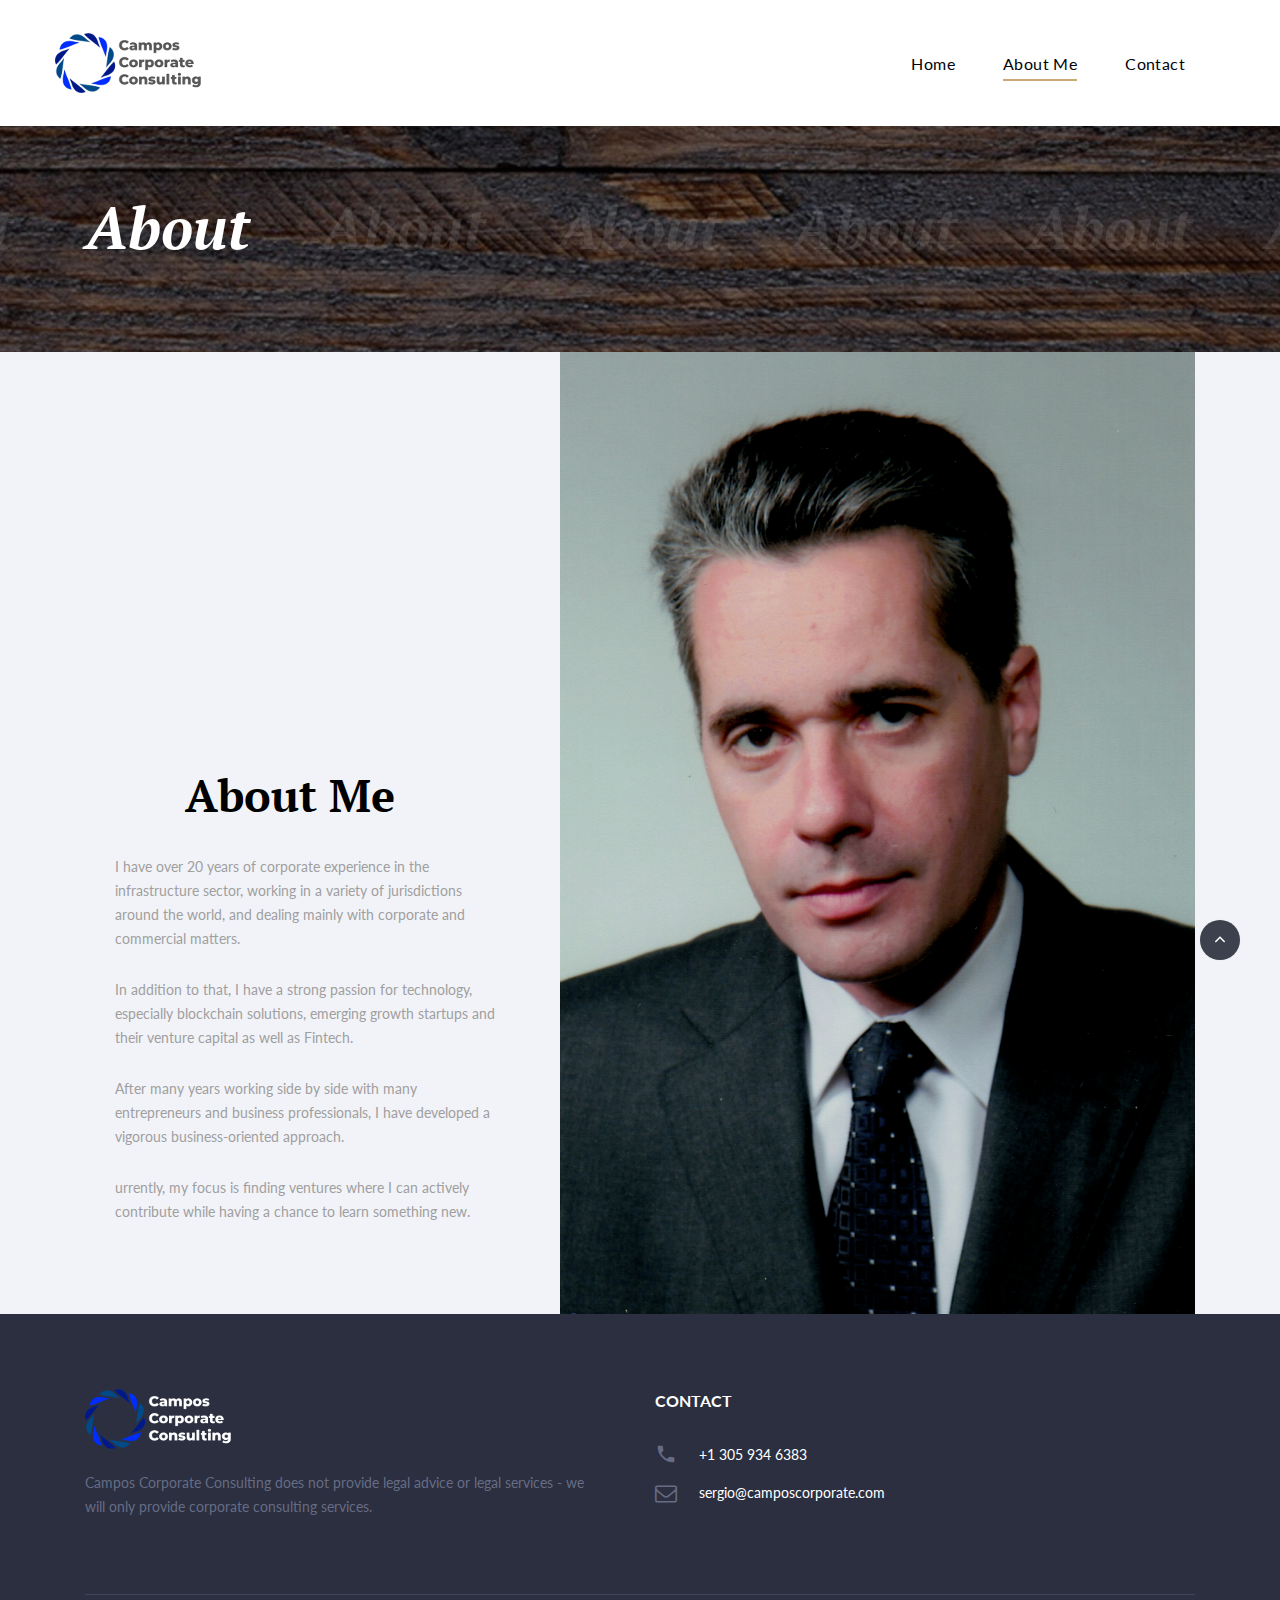
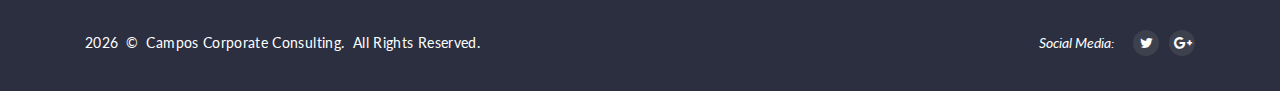
==== about-me.html @ 690ea22f "Add files via upload" ====
<!DOCTYPE html>
<html class="wide wow-animation" lang="en">
  <head>
    <title>About</title>
    <meta name="format-detection" content="telephone=no">
    <meta name="viewport" content="width=device-width, height=device-height, initial-scale=1.0, maximum-scale=1.0, user-scalable=0">
    <meta http-equiv="X-UA-Compatible" content="IE=edge">
    <meta charset="utf-8">
    <link rel="icon" href="images/favicon.ico" type="image/x-icon">
    <!-- Fonts -->
    <link rel="stylesheet" href="https://fonts.googleapis.com/css?family=PT+Serif:400,700,400italic,700italic">
    <link rel="stylesheet" href="https://fonts.googleapis.com/css?family=Lato:300,300italic,400,400italic,700,900">
    <link rel="stylesheet" href="https://fonts.googleapis.com/css?family=Merriweather:700italic">
    <!-- Bootstrap -->
    <link rel="stylesheet" href="css/bootstrap.min.css">
    <!-- Animate.css -->
    <link rel="stylesheet" href="css/animate.css">
    <!-- Font Awesome -->
    <link rel="stylesheet" href="css/font-awesome.min.css">
    <!-- Other Fonts -->
    <link rel="stylesheet" href="css/fonts.css">
    <!-- Main Styles -->
    <link rel="stylesheet" href="css/style.css">
    <!--[if lt IE 10]>
    <div style="background: #212121; padding: 10px 0; box-shadow: 3px 3px 5px 0 rgba(0,0,0,.3); clear: both; text-align:center; position: relative; z-index:1;"><a href="http://windows.microsoft.com/en-US/internet-explorer/"><img src="images/ie8-panel/warning_bar_0000_us.jpg" border="0" height="42" width="820" alt="You are using an outdated browser. For a faster, safer browsing experience, upgrade for free today."></a></div>
    <script src="js/html5shiv.min.js"></script>
    <![endif]-->
  </head>
  <body>
    <div class="preloader">
      <div class="preloader-body">
        <div class="cssload-container">
          <div class="cssload-speeding-wheel"> </div>
        </div>
        <p>Loading...</p>
      </div>
    </div>
    <div class="page">
      <header class="page-head">
        <div class="rd-navbar-wrap">
          <nav class="rd-navbar rd-navbar-default" data-layout="rd-navbar-fixed" data-sm-layout="rd-navbar-fixed" data-md-layout="rd-navbar-fixed" data-md-device-layout="rd-navbar-fixed" data-lg-layout="rd-navbar-fixed" data-lg-device-layout="rd-navbar-fixed" data-xl-layout="rd-navbar-static" data-xl-device-layout="rd-navbar-static" data-xxl-layout="rd-navbar-static" data-xxl-device-layout="rd-navbar-static" data-lg-stick-up-offset="53px" data-xl-stick-up-offset="53px" data-xxl-stick-up-offset="53px" data-lg-stick-up="true" data-xl-stick-up="true" data-xxl-stick-up="true">
            <div class="rd-navbar-inner">
              <div class="rd-navbar-group">
                <div class="rd-navbar-panel">
                  <button class="rd-navbar-toggle" data-rd-navbar-toggle=".rd-navbar-nav-wrap"><span></span></button><a class="rd-navbar-brand brand" href="index.html"><img src="img/logo-dark.png" alt="Campos Consulting Logo" /></a>
                </div>
                <div class="rd-navbar-nav-wrap">
                  <div class="rd-navbar-nav-inner">

                    <ul class="rd-navbar-nav">
                      <li><a href="index.html">Home</a>
                      </li>
                      <li class="active"><a href="about-me.html">About Me</a>
                      </li>
                      <li><a href="contact-us.html">Contact</a>
                      </li>
                    </ul>
                  </div>
                </div>
              </div>
            </div>
          </nav>
        </div>
      </header>

      <section class="section-30 section-md-40 section-lg-66 section-xl-bottom-90 bg-gray-dark page-title-wrap" style="background-image: url(img/bg-image-2b.jpg);">
        <div class="container">
          <div class="page-title">
            <h2>About</h2>
          </div>
        </div>
      </section>

     
      <section class="bg-whisper">
        <div class="container">
          <div class="row align-items-lg-end">
            <div class="offset-md-1 offset-lg-0 col-md-8 col-lg-6 col-xl-5">
              <div class="section-60 section-md-90">
                <div class="inset-md-left-100">
                  <h3>About Me</h3>
                </div>
                <div class="inset-md-left-30 inset-md-right-30">
                  <p>I have over 20 years of corporate experience in the infrastructure sector, working in a 
                    variety of jurisdictions around the world, and dealing mainly with corporate and commercial matters.</p>
                   <p>In addition to that, I have a strong passion for technology, especially blockchain solutions, 
                     emerging growth startups and their venture capital as well as Fintech. </p>
                   <p>After many years working side by side with many entrepreneurs and business professionals, 
                     I have developed a vigorous business-oriented approach.</p>
                   <p>urrently, my focus is finding ventures where I 
                     can actively contribute while having a chance to learn something new.</p>
                </div>
              </div>
            </div>
            <div class="col-md-9 col-lg-6 col-xl-7 offset-top-30 offset-md-top-0 d-none d-lg-block">
              <img src="img/SC-Color1.jpeg" class="img-fluid" alt="Sergio Campos"/>
            </div>
          </div>
        </div>
      </section>

      <footer class="page-foot bg-ebony-clay">
        <div class="section-40 section-md-75">
          <div class="container">
            <div class="row justify-content-sm-center">
              <div class="col-sm-9 col-md-11 col-xl-12">
                <div class="row row-50">
                  <div class="col-xl-6">
                    <div class="inset-xl-right-20"><a class="brand" href="index.html"><img src="img/logo-white.png" alt="Campos Consulting Logo" /></a>
                      <p>
                        Campos Corporate Consulting does not provide 
                        legal advice or legal services - we will only provide corporate consulting services.
                    </div>
                  </div>
                  <div class="col-xl-6">
                    <p class="h7">Contact</p>
                    <address class="contact-info text-left">
                      <div class="unit unit-horizontal unit-spacing-md align-items-center">
                        <div class="unit-left"><span class="novi-icon icon icon-xs icon-storm-gray material-icons-phone"></span></div>
                        <div class="unit-body"><a class="link-white" href="tel:#">+1 305 934 6383</a></div>
                      </div>
                      <div class="unit unit-horizontal unit-spacing-md align-items-center">
                        <div class="unit-left"><span class="novi-icon icon icon-xs icon-storm-gray fa fa-envelope-o"></span></div>
                        <div class="unit-body"><a class="link-white" href="mailto:sergio@camposcorporate.com">sergio@camposcorporate.com</a></div>
                      </div>
                    </address>
                  </div>
                </div>
              </div>
            </div>
          </div>
        </div>
        <div class="container">
          <hr>
        </div>
        <div class="section-35">
          <div class="container text-center">
            <div class="row row-15 flex-md-row-reverse justify-content-md-between align-items-md-center">
              <div class="col-md-6 text-md-right">
                <div class="group-sm group-middle">
                  <p class="font-italic text-white">Social Media:</p>
                  <ul class="list-inline list-inline-reset">
                    <li><a class="novi-icon icon icon-circle icon-bright-gray-filled icon-xxs-smaller fa fa-twitter" href="index.html#"></a></li>
                    <li><a class="novi-icon icon icon-circle icon-bright-gray-filled icon-xxs-smaller fa fa-google-plus" href="index.html#"></a></li>
                  </ul>
                </div>
              </div>
              <div class="col-md-6 text-md-left">
                <p class="rights text-white"><span class="copyright-year"></span><span>&nbsp;&#169;&nbsp;</span><span>Campos Corporate Consulting.&nbsp; All Rights Reserved.</span></p>
              </div>
            </div>
          </div>
        </div>
      </footer>

    </div>
    <div class="snackbars" id="form-output-global"></div>
    <script src="js/core.min.js"></script>
    <script src="js/script.js"></script>
  </body>
</html>
---- css/fonts.css ----
@font-face {
	font-family: 'Material Icons';
	font-style: normal;
	font-weight: 400;
	src: url(../fonts/MaterialIcons-Regular.eot);
	/* For IE6-8 */
	src: local("Material Icons"), local("MaterialIcons-Regular"), url(../fonts/MaterialIcons-Regular.woff2) format("woff2"), url(../fonts/MaterialIcons-Regular.woff) format("woff"), url(../fonts/MaterialIcons-Regular.ttf) format("truetype");
}

.material-icons-ico,
[class*="material-icons-"]:before {
	font-family: 'Material Icons';
	font-weight: 400;
	font-style: normal;
	font-size: inherit;
}

.material-icons-3d_rotation:before {
	content: "\e84d";
}

.material-icons-access_alarm:before {
	content: "\e190";
}

.material-icons-access_alarms:before {
	content: "\e191";
}

.material-icons-access_time:before {
	content: "\e192";
}

.material-icons-accessibility:before {
	content: "\e84e";
}

.material-icons-account_balance:before {
	content: "\e84f";
}

.material-icons-account_balance_wallet:before {
	content: "\e850";
}

.material-icons-account_box:before {
	content: "\e851";
}

.material-icons-account_circle:before {
	content: "\e853";
}

.material-icons-adb:before {
	content: "\e60e";
}

.material-icons-add:before {
	content: "\e145";
}

.material-icons-add_alarm:before {
	content: "\e193";
}

.material-icons-add_alert:before {
	content: "\e003";
}

.material-icons-add_box:before {
	content: "\e146";
}

.material-icons-add_circle:before {
	content: "\e147";
}

.material-icons-add_circle_outline:before {
	content: "\e148";
}

.material-icons-add_shopping_cart:before {
	content: "\e854";
}

.material-icons-add_to_photos:before {
	content: "\e39d";
}

.material-icons-adjust:before {
	content: "\e39e";
}

.material-icons-airline_seat_flat:before {
	content: "\e630";
}

.material-icons-airline_seat_flat_angled:before {
	content: "\e631";
}

.material-icons-airline_seat_individual_suite:before {
	content: "\e632";
}

.material-icons-airline_seat_legroom_extra:before {
	content: "\e633";
}

.material-icons-airline_seat_legroom_normal:before {
	content: "\e634";
}

.material-icons-airline_seat_legroom_reduced:before {
	content: "\e635";
}

.material-icons-airline_seat_recline_extra:before {
	content: "\e636";
}

.material-icons-airline_seat_recline_normal:before {
	content: "\e637";
}

.material-icons-airplanemode_active:before {
	content: "\e195";
}

.material-icons-airplanemode_inactive:before {
	content: "\e194";
}

.material-icons-airplay:before {
	content: "\e055";
}

.material-icons-alarm:before {
	content: "\e855";
}

.material-icons-alarm_add:before {
	content: "\e856";
}

.material-icons-alarm_off:before {
	content: "\e857";
}

.material-icons-alarm_on:before {
	content: "\e858";
}

.material-icons-album:before {
	content: "\e019";
}

.material-icons-android:before {
	content: "\e859";
}

.material-icons-announcement:before {
	content: "\e85a";
}

.material-icons-apps:before {
	content: "\e5c3";
}

.material-icons-archive:before {
	content: "\e149";
}

.material-icons-arrow_back:before {
	content: "\e5c4";
}

.material-icons-arrow_drop_down:before {
	content: "\e5c5";
}

.material-icons-arrow_drop_down_circle:before {
	content: "\e5c6";
}

.material-icons-arrow_drop_up:before {
	content: "\e5c7";
}

.material-icons-arrow_forward:before {
	content: "\e5c8";
}

.material-icons-aspect_ratio:before {
	content: "\e85b";
}

.material-icons-assessment:before {
	content: "\e85c";
}

.material-icons-assignment:before {
	content: "\e85d";
}

.material-icons-assignment_ind:before {
	content: "\e85e";
}

.material-icons-assignment_late:before {
	content: "\e85f";
}

.material-icons-assignment_return:before {
	content: "\e860";
}

.material-icons-assignment_returned:before {
	content: "\e861";
}

.material-icons-assignment_turned_in:before {
	content: "\e862";
}

.material-icons-assistant:before {
	content: "\e39f";
}

.material-icons-assistant_photo:before {
	content: "\e3a0";
}

.material-icons-attach_file:before {
	content: "\e226";
}

.material-icons-attach_money:before {
	content: "\e227";
}

.material-icons-attachment:before {
	content: "\e2bc";
}

.material-icons-audiotrack:before {
	content: "\e3a1";
}

.material-icons-autorenew:before {
	content: "\e863";
}

.material-icons-av_timer:before {
	content: "\e01b";
}

.material-icons-backspace:before {
	content: "\e14a";
}

.material-icons-backup:before {
	content: "\e864";
}

.material-icons-battery_alert:before {
	content: "\e19c";
}

.material-icons-battery_charging_full:before {
	content: "\e1a3";
}

.material-icons-battery_full:before {
	content: "\e1a4";
}

.material-icons-battery_std:before {
	content: "\e1a5";
}

.material-icons-battery_unknown:before {
	content: "\e1a6";
}

.material-icons-beenhere:before {
	content: "\e52d";
}

.material-icons-block:before {
	content: "\e14b";
}

.material-icons-bluetooth:before {
	content: "\e1a7";
}

.material-icons-bluetooth_audio:before {
	content: "\e60f";
}

.material-icons-bluetooth_connected:before {
	content: "\e1a8";
}

.material-icons-bluetooth_disabled:before {
	content: "\e1a9";
}

.material-icons-bluetooth_searching:before {
	content: "\e1aa";
}

.material-icons-blur_circular:before {
	content: "\e3a2";
}

.material-icons-blur_linear:before {
	content: "\e3a3";
}

.material-icons-blur_off:before {
	content: "\e3a4";
}

.material-icons-blur_on:before {
	content: "\e3a5";
}

.material-icons-book:before {
	content: "\e865";
}

.material-icons-bookmark:before {
	content: "\e866";
}

.material-icons-bookmark_border:before {
	content: "\e867";
}

.material-icons-border_all:before {
	content: "\e228";
}

.material-icons-border_bottom:before {
	content: "\e229";
}

.material-icons-border_clear:before {
	content: "\e22a";
}

.material-icons-border_color:before {
	content: "\e22b";
}

.material-icons-border_horizontal:before {
	content: "\e22c";
}

.material-icons-border_inner:before {
	content: "\e22d";
}

.material-icons-border_left:before {
	content: "\e22e";
}

.material-icons-border_outer:before {
	content: "\e22f";
}

.material-icons-border_right:before {
	content: "\e230";
}

.material-icons-border_style:before {
	content: "\e231";
}

.material-icons-border_top:before {
	content: "\e232";
}

.material-icons-border_vertical:before {
	content: "\e233";
}

.material-icons-brightness_1:before {
	content: "\e3a6";
}

.material-icons-brightness_2:before {
	content: "\e3a7";
}

.material-icons-brightness_3:before {
	content: "\e3a8";
}

.material-icons-brightness_4:before {
	content: "\e3a9";
}

.material-icons-brightness_5:before {
	content: "\e3aa";
}

.material-icons-brightness_6:before {
	content: "\e3ab";
}

.material-icons-brightness_7:before {
	content: "\e3ac";
}

.material-icons-brightness_auto:before {
	content: "\e1ab";
}

.material-icons-brightness_high:before {
	content: "\e1ac";
}

.material-icons-brightness_low:before {
	content: "\e1ad";
}

.material-icons-brightness_medium:before {
	content: "\e1ae";
}

.material-icons-broken_image:before {
	content: "\e3ad";
}

.material-icons-brush:before {
	content: "\e3ae";
}

.material-icons-bug_report:before {
	content: "\e868";
}

.material-icons-build:before {
	content: "\e869";
}

.material-icons-business:before {
	content: "\e0af";
}

.material-icons-cached:before {
	content: "\e86a";
}

.material-icons-cake:before {
	content: "\e7e9";
}

.material-icons-call:before {
	content: "\e0b0";
}

.material-icons-call_end:before {
	content: "\e0b1";
}

.material-icons-call_made:before {
	content: "\e0b2";
}

.material-icons-call_merge:before {
	content: "\e0b3";
}

.material-icons-call_missed:before {
	content: "\e0b4";
}

.material-icons-call_received:before {
	content: "\e0b5";
}

.material-icons-call_split:before {
	content: "\e0b6";
}

.material-icons-camera:before {
	content: "\e3af";
}

.material-icons-camera_alt:before {
	content: "\e3b0";
}

.material-icons-camera_enhance:before {
	content: "\e8fc";
}

.material-icons-camera_front:before {
	content: "\e3b1";
}

.material-icons-camera_rear:before {
	content: "\e3b2";
}

.material-icons-camera_roll:before {
	content: "\e3b3";
}

.material-icons-cancel:before {
	content: "\e5c9";
}

.material-icons-card_giftcard:before {
	content: "\e8f6";
}

.material-icons-card_membership:before {
	content: "\e8f7";
}

.material-icons-card_travel:before {
	content: "\e8f8";
}

.material-icons-cast:before {
	content: "\e307";
}

.material-icons-cast_connected:before {
	content: "\e308";
}

.material-icons-center_focus_strong:before {
	content: "\e3b4";
}

.material-icons-center_focus_weak:before {
	content: "\e3b5";
}

.material-icons-change_history:before {
	content: "\e86b";
}

.material-icons-chat:before {
	content: "\e0b7";
}

.material-icons-chat_bubble:before {
	content: "\e0ca";
}

.material-icons-chat_bubble_outline:before {
	content: "\e0cb";
}

.material-icons-check:before {
	content: "\e5ca";
}

.material-icons-check_box:before {
	content: "\e834";
}

.material-icons-check_box_outline_blank:before {
	content: "\e835";
}

.material-icons-check_circle:before {
	content: "\e86c";
}

.material-icons-chevron_left:before {
	content: "\e5cb";
}

.material-icons-chevron_right:before {
	content: "\e5cc";
}

.material-icons-chrome_reader_mode:before {
	content: "\e86d";
}

.material-icons-class:before {
	content: "\e86e";
}

.material-icons-clear:before {
	content: "\e14c";
}

.material-icons-clear_all:before {
	content: "\e0b8";
}

.material-icons-close:before {
	content: "\e5cd";
}

.material-icons-closed_caption:before {
	content: "\e01c";
}

.material-icons-cloud:before {
	content: "\e2bd";
}

.material-icons-cloud_circle:before {
	content: "\e2be";
}

.material-icons-cloud_done:before {
	content: "\e2bf";
}

.material-icons-cloud_download:before {
	content: "\e2c0";
}

.material-icons-cloud_off:before {
	content: "\e2c1";
}

.material-icons-cloud_queue:before {
	content: "\e2c2";
}

.material-icons-cloud_upload:before {
	content: "\e2c3";
}

.material-icons-code:before {
	content: "\e86f";
}

.material-icons-collections:before {
	content: "\e3b6";
}

.material-icons-collections_bookmark:before {
	content: "\e431";
}

.material-icons-color_lens:before {
	content: "\e3b7";
}

.material-icons-colorize:before {
	content: "\e3b8";
}

.material-icons-comment:before {
	content: "\e0b9";
}

.material-icons-compare:before {
	content: "\e3b9";
}

.material-icons-computer:before {
	content: "\e30a";
}

.material-icons-confirmation_number:before {
	content: "\e638";
}

.material-icons-contact_phone:before {
	content: "\e0cf";
}

.material-icons-contacts:before {
	content: "\e0ba";
}

.material-icons-content_copy:before {
	content: "\e14d";
}

.material-icons-content_cut:before {
	content: "\e14e";
}

.material-icons-content_paste:before {
	content: "\e14f";
}

.material-icons-control_point:before {
	content: "\e3ba";
}

.material-icons-control_point_duplicate:before {
	content: "\e3bb";
}

.material-icons-create:before {
	content: "\e150";
}

.material-icons-credit_card:before {
	content: "\e870";
}

.material-icons-crop:before {
	content: "\e3be";
}

.material-icons-crop_16_9:before {
	content: "\e3bc";
}

.material-icons-crop_3_2:before {
	content: "\e3bd";
}

.material-icons-crop_5_4:before {
	content: "\e3bf";
}

.material-icons-crop_7_5:before {
	content: "\e3c0";
}

.material-icons-crop_din:before {
	content: "\e3c1";
}

.material-icons-crop_free:before {
	content: "\e3c2";
}

.material-icons-crop_landscape:before {
	content: "\e3c3";
}

.material-icons-crop_original:before {
	content: "\e3c4";
}

.material-icons-crop_portrait:before {
	content: "\e3c5";
}

.material-icons-crop_square:before {
	content: "\e3c6";
}

.material-icons-dashboard:before {
	content: "\e871";
}

.material-icons-data_usage:before {
	content: "\e1af";
}

.material-icons-dehaze:before {
	content: "\e3c7";
}

.material-icons-delete:before {
	content: "\e872";
}

.material-icons-description:before {
	content: "\e873";
}

.material-icons-desktop_mac:before {
	content: "\e30b";
}

.material-icons-desktop_windows:before {
	content: "\e30c";
}

.material-icons-details:before {
	content: "\e3c8";
}

.material-icons-developer_board:before {
	content: "\e30d";
}

.material-icons-developer_mode:before {
	content: "\e1b0";
}

.material-icons-device_hub:before {
	content: "\e335";
}

.material-icons-devices:before {
	content: "\e1b1";
}

.material-icons-dialer_sip:before {
	content: "\e0bb";
}

.material-icons-dialpad:before {
	content: "\e0bc";
}

.material-icons-directions:before {
	content: "\e52e";
}

.material-icons-directions_bike:before {
	content: "\e52f";
}

.material-icons-directions_boat:before {
	content: "\e532";
}

.material-icons-directions_bus:before {
	content: "\e530";
}

.material-icons-directions_car:before {
	content: "\e531";
}

.material-icons-directions_railway:before {
	content: "\e534";
}

.material-icons-directions_run:before {
	content: "\e566";
}

.material-icons-directions_subway:before {
	content: "\e533";
}

.material-icons-directions_transit:before {
	content: "\e535";
}

.material-icons-directions_walk:before {
	content: "\e536";
}

.material-icons-disc_full:before {
	content: "\e610";
}

.material-icons-dns:before {
	content: "\e875";
}

.material-icons-do_not_disturb:before {
	content: "\e612";
}

.material-icons-do_not_disturb_alt:before {
	content: "\e611";
}

.material-icons-dock:before {
	content: "\e30e";
}

.material-icons-domain:before {
	content: "\e7ee";
}

.material-icons-done:before {
	content: "\e876";
}

.material-icons-done_all:before {
	content: "\e877";
}

.material-icons-drafts:before {
	content: "\e151";
}

.material-icons-drive_eta:before {
	content: "\e613";
}

.material-icons-dvr:before {
	content: "\e1b2";
}

.material-icons-edit:before {
	content: "\e3c9";
}

.material-icons-eject:before {
	content: "\e8fb";
}

.material-icons-email:before {
	content: "\e0be";
}

.material-icons-equalizer:before {
	content: "\e01d";
}

.material-icons-error:before {
	content: "\e000";
}

.material-icons-error_outline:before {
	content: "\e001";
}

.material-icons-event:before {
	content: "\e878";
}

.material-icons-event_available:before {
	content: "\e614";
}

.material-icons-event_busy:before {
	content: "\e615";
}

.material-icons-event_note:before {
	content: "\e616";
}

.material-icons-event_seat:before {
	content: "\e903";
}

.material-icons-exit_to_app:before {
	content: "\e879";
}

.material-icons-expand_less:before {
	content: "\e5ce";
}

.material-icons-expand_more:before {
	content: "\e5cf";
}

.material-icons-explicit:before {
	content: "\e01e";
}

.material-icons-explore:before {
	content: "\e87a";
}

.material-icons-exposure:before {
	content: "\e3ca";
}

.material-icons-exposure_neg_1:before {
	content: "\e3cb";
}

.material-icons-exposure_neg_2:before {
	content: "\e3cc";
}

.material-icons-exposure_plus_1:before {
	content: "\e3cd";
}

.material-icons-exposure_plus_2:before {
	content: "\e3ce";
}

.material-icons-exposure_zero:before {
	content: "\e3cf";
}

.material-icons-extension:before {
	content: "\e87b";
}

.material-icons-face:before {
	content: "\e87c";
}

.material-icons-fast_forward:before {
	content: "\e01f";
}

.material-icons-fast_rewind:before {
	content: "\e020";
}

.material-icons-favorite:before {
	content: "\e87d";
}

.material-icons-favorite_border:before {
	content: "\e87e";
}

.material-icons-feedback:before {
	content: "\e87f";
}

.material-icons-file_download:before {
	content: "\e2c4";
}

.material-icons-file_upload:before {
	content: "\e2c6";
}

.material-icons-filter:before {
	content: "\e3d3";
}

.material-icons-filter_1:before {
	content: "\e3d0";
}

.material-icons-filter_2:before {
	content: "\e3d1";
}

.material-icons-filter_3:before {
	content: "\e3d2";
}

.material-icons-filter_4:before {
	content: "\e3d4";
}

.material-icons-filter_5:before {
	content: "\e3d5";
}

.material-icons-filter_6:before {
	content: "\e3d6";
}

.material-icons-filter_7:before {
	content: "\e3d7";
}

.material-icons-filter_8:before {
	content: "\e3d8";
}

.material-icons-filter_9:before {
	content: "\e3d9";
}

.material-icons-filter_9_plus:before {
	content: "\e3da";
}

.material-icons-filter_b_and_w:before {
	content: "\e3db";
}

.material-icons-filter_center_focus:before {
	content: "\e3dc";
}

.material-icons-filter_drama:before {
	content: "\e3dd";
}

.material-icons-filter_frames:before {
	content: "\e3de";
}

.material-icons-filter_hdr:before {
	content: "\e3df";
}

.material-icons-filter_list:before {
	content: "\e152";
}

.material-icons-filter_none:before {
	content: "\e3e0";
}

.material-icons-filter_tilt_shift:before {
	content: "\e3e2";
}

.material-icons-filter_vintage:before {
	content: "\e3e3";
}

.material-icons-find_in_page:before {
	content: "\e880";
}

.material-icons-find_replace:before {
	content: "\e881";
}

.material-icons-flag:before {
	content: "\e153";
}

.material-icons-flare:before {
	content: "\e3e4";
}

.material-icons-flash_auto:before {
	content: "\e3e5";
}

.material-icons-flash_off:before {
	content: "\e3e6";
}

.material-icons-flash_on:before {
	content: "\e3e7";
}

.material-icons-flight:before {
	content: "\e539";
}

.material-icons-flight_land:before {
	content: "\e904";
}

.material-icons-flight_takeoff:before {
	content: "\e905";
}

.material-icons-flip:before {
	content: "\e3e8";
}

.material-icons-flip_to_back:before {
	content: "\e882";
}

.material-icons-flip_to_front:before {
	content: "\e883";
}

.material-icons-folder:before {
	content: "\e2c7";
}

.material-icons-folder_open:before {
	content: "\e2c8";
}

.material-icons-folder_shared:before {
	content: "\e2c9";
}

.material-icons-folder_special:before {
	content: "\e617";
}

.material-icons-font_download:before {
	content: "\e167";
}

.material-icons-format_align_center:before {
	content: "\e234";
}

.material-icons-format_align_justify:before {
	content: "\e235";
}

.material-icons-format_align_left:before {
	content: "\e236";
}

.material-icons-format_align_right:before {
	content: "\e237";
}

.material-icons-format_bold:before {
	content: "\e238";
}

.material-icons-format_clear:before {
	content: "\e239";
}

.material-icons-format_color_fill:before {
	content: "\e23a";
}

.material-icons-format_color_reset:before {
	content: "\e23b";
}

.material-icons-format_color_text:before {
	content: "\e23c";
}

.material-icons-format_indent_decrease:before {
	content: "\e23d";
}

.material-icons-format_indent_increase:before {
	content: "\e23e";
}

.material-icons-format_italic:before {
	content: "\e23f";
}

.material-icons-format_line_spacing:before {
	content: "\e240";
}

.material-icons-format_list_bulleted:before {
	content: "\e241";
}

.material-icons-format_list_numbered:before {
	content: "\e242";
}

.material-icons-format_paint:before {
	content: "\e243";
}

.material-icons-format_quote:before {
	content: "\e244";
}

.material-icons-format_size:before {
	content: "\e245";
}

.material-icons-format_strikethrough:before {
	content: "\e246";
}

.material-icons-format_textdirection_l_to_r:before {
	content: "\e247";
}

.material-icons-format_textdirection_r_to_l:before {
	content: "\e248";
}

.material-icons-format_underlined:before {
	content: "\e249";
}

.material-icons-forum:before {
	content: "\e0bf";
}

.material-icons-forward:before {
	content: "\e154";
}

.material-icons-forward_10:before {
	content: "\e056";
}

.material-icons-forward_30:before {
	content: "\e057";
}

.material-icons-forward_5:before {
	content: "\e058";
}

.material-icons-fullscreen:before {
	content: "\e5d0";
}

.material-icons-fullscreen_exit:before {
	content: "\e5d1";
}

.material-icons-functions:before {
	content: "\e24a";
}

.material-icons-gamepad:before {
	content: "\e30f";
}

.material-icons-games:before {
	content: "\e021";
}

.material-icons-gesture:before {
	content: "\e155";
}

.material-icons-get_app:before {
	content: "\e884";
}

.material-icons-gif:before {
	content: "\e908";
}

.material-icons-gps_fixed:before {
	content: "\e1b3";
}

.material-icons-gps_not_fixed:before {
	content: "\e1b4";
}

.material-icons-gps_off:before {
	content: "\e1b5";
}

.material-icons-grade:before {
	content: "\e885";
}

.material-icons-gradient:before {
	content: "\e3e9";
}

.material-icons-grain:before {
	content: "\e3ea";
}

.material-icons-graphic_eq:before {
	content: "\e1b8";
}

.material-icons-grid_off:before {
	content: "\e3eb";
}

.material-icons-grid_on:before {
	content: "\e3ec";
}

.material-icons-group:before {
	content: "\e7ef";
}

.material-icons-group_add:before {
	content: "\e7f0";
}

.material-icons-group_work:before {
	content: "\e886";
}

.material-icons-hd:before {
	content: "\e052";
}

.material-icons-hdr_off:before {
	content: "\e3ed";
}

.material-icons-hdr_on:before {
	content: "\e3ee";
}

.material-icons-hdr_strong:before {
	content: "\e3f1";
}

.material-icons-hdr_weak:before {
	content: "\e3f2";
}

.material-icons-headset:before {
	content: "\e310";
}

.material-icons-headset_mic:before {
	content: "\e311";
}

.material-icons-healing:before {
	content: "\e3f3";
}

.material-icons-hearing:before {
	content: "\e023";
}

.material-icons-help:before {
	content: "\e887";
}

.material-icons-help_outline:before {
	content: "\e8fd";
}

.material-icons-high_quality:before {
	content: "\e024";
}

.material-icons-highlight_off:before {
	content: "\e888";
}

.material-icons-history:before {
	content: "\e889";
}

.material-icons-home:before {
	content: "\e88a";
}

.material-icons-hotel:before {
	content: "\e53a";
}

.material-icons-hourglass_empty:before {
	content: "\e88b";
}

.material-icons-hourglass_full:before {
	content: "\e88c";
}

.material-icons-http:before {
	content: "\e902";
}

.material-icons-https:before {
	content: "\e88d";
}

.material-icons-image:before {
	content: "\e3f4";
}

.material-icons-image_aspect_ratio:before {
	content: "\e3f5";
}

.material-icons-import_export:before {
	content: "\e0c3";
}

.material-icons-inbox:before {
	content: "\e156";
}

.material-icons-indeterminate_check_box:before {
	content: "\e909";
}

.material-icons-info:before {
	content: "\e88e";
}

.material-icons-info_outline:before {
	content: "\e88f";
}

.material-icons-input:before {
	content: "\e890";
}

.material-icons-insert_chart:before {
	content: "\e24b";
}

.material-icons-insert_comment:before {
	content: "\e24c";
}

.material-icons-insert_drive_file:before {
	content: "\e24d";
}

.material-icons-insert_emoticon:before {
	content: "\e24e";
}

.material-icons-insert_invitation:before {
	content: "\e24f";
}

.material-icons-insert_link:before {
	content: "\e250";
}

.material-icons-insert_photo:before {
	content: "\e251";
}

.material-icons-invert_colors:before {
	content: "\e891";
}

.material-icons-invert_colors_off:before {
	content: "\e0c4";
}

.material-icons-iso:before {
	content: "\e3f6";
}

.material-icons-keyboard:before {
	content: "\e312";
}

.material-icons-keyboard_arrow_down:before {
	content: "\e313";
}

.material-icons-keyboard_arrow_left:before {
	content: "\e314";
}

.material-icons-keyboard_arrow_right:before {
	content: "\e315";
}

.material-icons-keyboard_arrow_up:before {
	content: "\e316";
}

.material-icons-keyboard_backspace:before {
	content: "\e317";
}

.material-icons-keyboard_capslock:before {
	content: "\e318";
}

.material-icons-keyboard_hide:before {
	content: "\e31a";
}

.material-icons-keyboard_return:before {
	content: "\e31b";
}

.material-icons-keyboard_tab:before {
	content: "\e31c";
}

.material-icons-keyboard_voice:before {
	content: "\e31d";
}

.material-icons-label:before {
	content: "\e892";
}

.material-icons-label_outline:before {
	content: "\e893";
}

.material-icons-landscape:before {
	content: "\e3f7";
}

.material-icons-language:before {
	content: "\e894";
}

.material-icons-laptop:before {
	content: "\e31e";
}

.material-icons-laptop_chromebook:before {
	content: "\e31f";
}

.material-icons-laptop_mac:before {
	content: "\e320";
}

.material-icons-laptop_windows:before {
	content: "\e321";
}

.material-icons-launch:before {
	content: "\e895";
}

.material-icons-layers:before {
	content: "\e53b";
}

.material-icons-layers_clear:before {
	content: "\e53c";
}

.material-icons-leak_add:before {
	content: "\e3f8";
}

.material-icons-leak_remove:before {
	content: "\e3f9";
}

.material-icons-lens:before {
	content: "\e3fa";
}

.material-icons-library_add:before {
	content: "\e02e";
}

.material-icons-library_books:before {
	content: "\e02f";
}

.material-icons-library_music:before {
	content: "\e030";
}

.material-icons-link:before {
	content: "\e157";
}

.material-icons-list:before {
	content: "\e896";
}

.material-icons-live_help:before {
	content: "\e0c6";
}

.material-icons-live_tv:before {
	content: "\e639";
}

.material-icons-local_activity:before {
	content: "\e53f";
}

.material-icons-local_airport:before {
	content: "\e53d";
}

.material-icons-local_atm:before {
	content: "\e53e";
}

.material-icons-local_bar:before {
	content: "\e540";
}

.material-icons-local_cafe:before {
	content: "\e541";
}

.material-icons-local_car_wash:before {
	content: "\e542";
}

.material-icons-local_convenience_store:before {
	content: "\e543";
}

.material-icons-local_dining:before {
	content: "\e556";
}

.material-icons-local_drink:before {
	content: "\e544";
}

.material-icons-local_florist:before {
	content: "\e545";
}

.material-icons-local_gas_station:before {
	content: "\e546";
}

.material-icons-local_grocery_store:before {
	content: "\e547";
}

.material-icons-local_hospital:before {
	content: "\e548";
}

.material-icons-local_hotel:before {
	content: "\e549";
}

.material-icons-local_laundry_service:before {
	content: "\e54a";
}

.material-icons-local_library:before {
	content: "\e54b";
}

.material-icons-local_mall:before {
	content: "\e54c";
}

.material-icons-local_movies:before {
	content: "\e54d";
}

.material-icons-local_offer:before {
	content: "\e54e";
}

.material-icons-local_parking:before {
	content: "\e54f";
}

.material-icons-local_pharmacy:before {
	content: "\e550";
}

.material-icons-local_phone:before {
	content: "\e551";
}

.material-icons-local_pizza:before {
	content: "\e552";
}

.material-icons-local_play:before {
	content: "\e553";
}

.material-icons-local_post_office:before {
	content: "\e554";
}

.material-icons-local_printshop:before {
	content: "\e555";
}

.material-icons-local_see:before {
	content: "\e557";
}

.material-icons-local_shipping:before {
	content: "\e558";
}

.material-icons-local_taxi:before {
	content: "\e559";
}

.material-icons-location_city:before {
	content: "\e7f1";
}

.material-icons-location_disabled:before {
	content: "\e1b6";
}

.material-icons-location_off:before {
	content: "\e0c7";
}

.material-icons-location_on:before {
	content: "\e0c8";
}

.material-icons-location_searching:before {
	content: "\e1b7";
}

.material-icons-lock:before {
	content: "\e897";
}

.material-icons-lock_open:before {
	content: "\e898";
}

.material-icons-lock_outline:before {
	content: "\e899";
}

.material-icons-looks:before {
	content: "\e3fc";
}

.material-icons-looks_3:before {
	content: "\e3fb";
}

.material-icons-looks_4:before {
	content: "\e3fd";
}

.material-icons-looks_5:before {
	content: "\e3fe";
}

.material-icons-looks_6:before {
	content: "\e3ff";
}

.material-icons-looks_one:before {
	content: "\e400";
}

.material-icons-looks_two:before {
	content: "\e401";
}

.material-icons-loop:before {
	content: "\e028";
}

.material-icons-loupe:before {
	content: "\e402";
}

.material-icons-loyalty:before {
	content: "\e89a";
}

.material-icons-mail:before {
	content: "\e158";
}

.material-icons-map:before {
	content: "\e55b";
}

.material-icons-markunread:before {
	content: "\e159";
}

.material-icons-markunread_mailbox:before {
	content: "\e89b";
}

.material-icons-memory:before {
	content: "\e322";
}

.material-icons-menu:before {
	content: "\e5d2";
}

.material-icons-merge_type:before {
	content: "\e252";
}

.material-icons-message:before {
	content: "\e0c9";
}

.material-icons-mic:before {
	content: "\e029";
}

.material-icons-mic_none:before {
	content: "\e02a";
}

.material-icons-mic_off:before {
	content: "\e02b";
}

.material-icons-mms:before {
	content: "\e618";
}

.material-icons-mode_comment:before {
	content: "\e253";
}

.material-icons-mode_edit:before {
	content: "\e254";
}

.material-icons-money_off:before {
	content: "\e25c";
}

.material-icons-monochrome_photos:before {
	content: "\e403";
}

.material-icons-mood:before {
	content: "\e7f2";
}

.material-icons-mood_bad:before {
	content: "\e7f3";
}

.material-icons-more:before {
	content: "\e619";
}

.material-icons-more_horiz:before {
	content: "\e5d3";
}

.material-icons-more_vert:before {
	content: "\e5d4";
}

.material-icons-mouse:before {
	content: "\e323";
}

.material-icons-movie:before {
	content: "\e02c";
}

.material-icons-movie_creation:before {
	content: "\e404";
}

.material-icons-music_note:before {
	content: "\e405";
}

.material-icons-my_location:before {
	content: "\e55c";
}

.material-icons-nature:before {
	content: "\e406";
}

.material-icons-nature_people:before {
	content: "\e407";
}

.material-icons-navigate_before:before {
	content: "\e408";
}

.material-icons-navigate_next:before {
	content: "\e409";
}

.material-icons-navigation:before {
	content: "\e55d";
}

.material-icons-network_cell:before {
	content: "\e1b9";
}

.material-icons-network_locked:before {
	content: "\e61a";
}

.material-icons-network_wifi:before {
	content: "\e1ba";
}

.material-icons-new_releases:before {
	content: "\e031";
}

.material-icons-nfc:before {
	content: "\e1bb";
}

.material-icons-no_sim:before {
	content: "\e0cc";
}

.material-icons-not_interested:before {
	content: "\e033";
}

.material-icons-note_add:before {
	content: "\e89c";
}

.material-icons-notifications:before {
	content: "\e7f4";
}

.material-icons-notifications_active:before {
	content: "\e7f7";
}

.material-icons-notifications_none:before {
	content: "\e7f5";
}

.material-icons-notifications_off:before {
	content: "\e7f6";
}

.material-icons-notifications_paused:before {
	content: "\e7f8";
}

.material-icons-offline_pin:before {
	content: "\e90a";
}

.material-icons-ondemand_video:before {
	content: "\e63a";
}

.material-icons-open_in_browser:before {
	content: "\e89d";
}

.material-icons-open_in_new:before {
	content: "\e89e";
}

.material-icons-open_with:before {
	content: "\e89f";
}

.material-icons-pages:before {
	content: "\e7f9";
}

.material-icons-pageview:before {
	content: "\e8a0";
}

.material-icons-palette:before {
	content: "\e40a";
}

.material-icons-panorama:before {
	content: "\e40b";
}

.material-icons-panorama_fish_eye:before {
	content: "\e40c";
}

.material-icons-panorama_horizontal:before {
	content: "\e40d";
}

.material-icons-panorama_vertical:before {
	content: "\e40e";
}

.material-icons-panorama_wide_angle:before {
	content: "\e40f";
}

.material-icons-party_mode:before {
	content: "\e7fa";
}

.material-icons-pause:before {
	content: "\e034";
}

.material-icons-pause_circle_filled:before {
	content: "\e035";
}

.material-icons-pause_circle_outline:before {
	content: "\e036";
}

.material-icons-payment:before {
	content: "\e8a1";
}

.material-icons-people:before {
	content: "\e7fb";
}

.material-icons-people_outline:before {
	content: "\e7fc";
}

.material-icons-perm_camera_mic:before {
	content: "\e8a2";
}

.material-icons-perm_contact_calendar:before {
	content: "\e8a3";
}

.material-icons-perm_data_setting:before {
	content: "\e8a4";
}

.material-icons-perm_device_information:before {
	content: "\e8a5";
}

.material-icons-perm_identity:before {
	content: "\e8a6";
}

.material-icons-perm_media:before {
	content: "\e8a7";
}

.material-icons-perm_phone_msg:before {
	content: "\e8a8";
}

.material-icons-perm_scan_wifi:before {
	content: "\e8a9";
}

.material-icons-person:before {
	content: "\e7fd";
}

.material-icons-person_add:before {
	content: "\e7fe";
}

.material-icons-person_outline:before {
	content: "\e7ff";
}

.material-icons-person_pin:before {
	content: "\e55a";
}

.material-icons-personal_video:before {
	content: "\e63b";
}

.material-icons-phone:before {
	content: "\e0cd";
}

.material-icons-phone_android:before {
	content: "\e324";
}

.material-icons-phone_bluetooth_speaker:before {
	content: "\e61b";
}

.material-icons-phone_forwarded:before {
	content: "\e61c";
}

.material-icons-phone_in_talk:before {
	content: "\e61d";
}

.material-icons-phone_iphone:before {
	content: "\e325";
}

.material-icons-phone_locked:before {
	content: "\e61e";
}

.material-icons-phone_missed:before {
	content: "\e61f";
}

.material-icons-phone_paused:before {
	content: "\e620";
}

.material-icons-phonelink:before {
	content: "\e326";
}

.material-icons-phonelink_erase:before {
	content: "\e0db";
}

.material-icons-phonelink_lock:before {
	content: "\e0dc";
}

.material-icons-phonelink_off:before {
	content: "\e327";
}

.material-icons-phonelink_ring:before {
	content: "\e0dd";
}

.material-icons-phonelink_setup:before {
	content: "\e0de";
}

.material-icons-photo:before {
	content: "\e410";
}

.material-icons-photo_album:before {
	content: "\e411";
}

.material-icons-photo_camera:before {
	content: "\e412";
}

.material-icons-photo_library:before {
	content: "\e413";
}

.material-icons-photo_size_select_actual:before {
	content: "\e432";
}

.material-icons-photo_size_select_large:before {
	content: "\e433";
}

.material-icons-photo_size_select_small:before {
	content: "\e434";
}

.material-icons-picture_as_pdf:before {
	content: "\e415";
}

.material-icons-picture_in_picture:before {
	content: "\e8aa";
}

.material-icons-pin_drop:before {
	content: "\e55e";
}

.material-icons-place:before {
	content: "\e55f";
}

.material-icons-play_arrow:before {
	content: "\e037";
}

.material-icons-play_circle_filled:before {
	content: "\e038";
}

.material-icons-play_circle_outline:before {
	content: "\e039";
}

.material-icons-play_for_work:before {
	content: "\e906";
}

.material-icons-playlist_add:before {
	content: "\e03b";
}

.material-icons-plus_one:before {
	content: "\e800";
}

.material-icons-poll:before {
	content: "\e801";
}

.material-icons-polymer:before {
	content: "\e8ab";
}

.material-icons-portable_wifi_off:before {
	content: "\e0ce";
}

.material-icons-portrait:before {
	content: "\e416";
}

.material-icons-power:before {
	content: "\e63c";
}

.material-icons-power_input:before {
	content: "\e336";
}

.material-icons-power_settings_new:before {
	content: "\e8ac";
}

.material-icons-present_to_all:before {
	content: "\e0df";
}

.material-icons-print:before {
	content: "\e8ad";
}

.material-icons-public:before {
	content: "\e80b";
}

.material-icons-publish:before {
	content: "\e255";
}

.material-icons-query_builder:before {
	content: "\e8ae";
}

.material-icons-question_answer:before {
	content: "\e8af";
}

.material-icons-queue:before {
	content: "\e03c";
}

.material-icons-queue_music:before {
	content: "\e03d";
}

.material-icons-radio:before {
	content: "\e03e";
}

.material-icons-radio_button_checked:before {
	content: "\e837";
}

.material-icons-radio_button_unchecked:before {
	content: "\e836";
}

.material-icons-rate_review:before {
	content: "\e560";
}

.material-icons-receipt:before {
	content: "\e8b0";
}

.material-icons-recent_actors:before {
	content: "\e03f";
}

.material-icons-redeem:before {
	content: "\e8b1";
}

.material-icons-redo:before {
	content: "\e15a";
}

.material-icons-refresh:before {
	content: "\e5d5";
}

.material-icons-remove:before {
	content: "\e15b";
}

.material-icons-remove_circle:before {
	content: "\e15c";
}

.material-icons-remove_circle_outline:before {
	content: "\e15d";
}

.material-icons-remove_red_eye:before {
	content: "\e417";
}

.material-icons-reorder:before {
	content: "\e8fe";
}

.material-icons-repeat:before {
	content: "\e040";
}

.material-icons-repeat_one:before {
	content: "\e041";
}

.material-icons-replay:before {
	content: "\e042";
}

.material-icons-replay_10:before {
	content: "\e059";
}

.material-icons-replay_30:before {
	content: "\e05a";
}

.material-icons-replay_5:before {
	content: "\e05b";
}

.material-icons-reply:before {
	content: "\e15e";
}

.material-icons-reply_all:before {
	content: "\e15f";
}

.material-icons-report:before {
	content: "\e160";
}

.material-icons-report_problem:before {
	content: "\e8b2";
}

.material-icons-restaurant_menu:before {
	content: "\e561";
}

.material-icons-restore:before {
	content: "\e8b3";
}

.material-icons-ring_volume:before {
	content: "\e0d1";
}

.material-icons-room:before {
	content: "\e8b4";
}

.material-icons-rotate_90_degrees_ccw:before {
	content: "\e418";
}

.material-icons-rotate_left:before {
	content: "\e419";
}

.material-icons-rotate_right:before {
	content: "\e41a";
}

.material-icons-router:before {
	content: "\e328";
}

.material-icons-satellite:before {
	content: "\e562";
}

.material-icons-save:before {
	content: "\e161";
}

.material-icons-scanner:before {
	content: "\e329";
}

.material-icons-schedule:before {
	content: "\e8b5";
}

.material-icons-school:before {
	content: "\e80c";
}

.material-icons-screen_lock_landscape:before {
	content: "\e1be";
}

.material-icons-screen_lock_portrait:before {
	content: "\e1bf";
}

.material-icons-screen_lock_rotation:before {
	content: "\e1c0";
}

.material-icons-screen_rotation:before {
	content: "\e1c1";
}

.material-icons-sd_card:before {
	content: "\e623";
}

.material-icons-sd_storage:before {
	content: "\e1c2";
}

.material-icons-search:before {
	content: "\e8b6";
}

.material-icons-security:before {
	content: "\e32a";
}

.material-icons-select_all:before {
	content: "\e162";
}

.material-icons-send:before {
	content: "\e163";
}

.material-icons-settings:before {
	content: "\e8b8";
}

.material-icons-settings_applications:before {
	content: "\e8b9";
}

.material-icons-settings_backup_restore:before {
	content: "\e8ba";
}

.material-icons-settings_bluetooth:before {
	content: "\e8bb";
}

.material-icons-settings_brightness:before {
	content: "\e8bd";
}

.material-icons-settings_cell:before {
	content: "\e8bc";
}

.material-icons-settings_ethernet:before {
	content: "\e8be";
}

.material-icons-settings_input_antenna:before {
	content: "\e8bf";
}

.material-icons-settings_input_component:before {
	content: "\e8c0";
}

.material-icons-settings_input_composite:before {
	content: "\e8c1";
}

.material-icons-settings_input_hdmi:before {
	content: "\e8c2";
}

.material-icons-settings_input_svideo:before {
	content: "\e8c3";
}

.material-icons-settings_overscan:before {
	content: "\e8c4";
}

.material-icons-settings_phone:before {
	content: "\e8c5";
}

.material-icons-settings_power:before {
	content: "\e8c6";
}

.material-icons-settings_remote:before {
	content: "\e8c7";
}

.material-icons-settings_system_daydream:before {
	content: "\e1c3";
}

.material-icons-settings_voice:before {
	content: "\e8c8";
}

.material-icons-share:before {
	content: "\e80d";
}

.material-icons-shop:before {
	content: "\e8c9";
}

.material-icons-shop_two:before {
	content: "\e8ca";
}

.material-icons-shopping_basket:before {
	content: "\e8cb";
}

.material-icons-shopping_cart:before {
	content: "\e8cc";
}

.material-icons-shuffle:before {
	content: "\e043";
}

.material-icons-signal_cellular_4_bar:before {
	content: "\e1c8";
}

.material-icons-signal_cellular_connected_no_internet_4_bar:before {
	content: "\e1cd";
}

.material-icons-signal_cellular_no_sim:before {
	content: "\e1ce";
}

.material-icons-signal_cellular_null:before {
	content: "\e1cf";
}

.material-icons-signal_cellular_off:before {
	content: "\e1d0";
}

.material-icons-signal_wifi_4_bar:before {
	content: "\e1d8";
}

.material-icons-signal_wifi_4_bar_lock:before {
	content: "\e1d9";
}

.material-icons-signal_wifi_off:before {
	content: "\e1da";
}

.material-icons-sim_card:before {
	content: "\e32b";
}

.material-icons-sim_card_alert:before {
	content: "\e624";
}

.material-icons-skip_next:before {
	content: "\e044";
}

.material-icons-skip_previous:before {
	content: "\e045";
}

.material-icons-slideshow:before {
	content: "\e41b";
}

.material-icons-smartphone:before {
	content: "\e32c";
}

.material-icons-sms:before {
	content: "\e625";
}

.material-icons-sms_failed:before {
	content: "\e626";
}

.material-icons-snooze:before {
	content: "\e046";
}

.material-icons-sort:before {
	content: "\e164";
}

.material-icons-sort_by_alpha:before {
	content: "\e053";
}

.material-icons-space_bar:before {
	content: "\e256";
}

.material-icons-speaker:before {
	content: "\e32d";
}

.material-icons-speaker_group:before {
	content: "\e32e";
}

.material-icons-speaker_notes:before {
	content: "\e8cd";
}

.material-icons-speaker_phone:before {
	content: "\e0d2";
}

.material-icons-spellcheck:before {
	content: "\e8ce";
}

.material-icons-star:before {
	content: "\e838";
}

.material-icons-star_border:before {
	content: "\e83a";
}

.material-icons-star_half:before {
	content: "\e839";
}

.material-icons-stars:before {
	content: "\e8d0";
}

.material-icons-stay_current_landscape:before {
	content: "\e0d3";
}

.material-icons-stay_current_portrait:before {
	content: "\e0d4";
}

.material-icons-stay_primary_landscape:before {
	content: "\e0d5";
}

.material-icons-stay_primary_portrait:before {
	content: "\e0d6";
}

.material-icons-stop:before {
	content: "\e047";
}

.material-icons-storage:before {
	content: "\e1db";
}

.material-icons-store:before {
	content: "\e8d1";
}

.material-icons-store_mall_directory:before {
	content: "\e563";
}

.material-icons-straighten:before {
	content: "\e41c";
}

.material-icons-strikethrough_s:before {
	content: "\e257";
}

.material-icons-style:before {
	content: "\e41d";
}

.material-icons-subject:before {
	content: "\e8d2";
}

.material-icons-subtitles:before {
	content: "\e048";
}

.material-icons-supervisor_account:before {
	content: "\e8d3";
}

.material-icons-surround_sound:before {
	content: "\e049";
}

.material-icons-swap_calls:before {
	content: "\e0d7";
}

.material-icons-swap_horiz:before {
	content: "\e8d4";
}

.material-icons-swap_vert:before {
	content: "\e8d5";
}

.material-icons-swap_vertical_circle:before {
	content: "\e8d6";
}

.material-icons-switch_camera:before {
	content: "\e41e";
}

.material-icons-switch_video:before {
	content: "\e41f";
}

.material-icons-sync:before {
	content: "\e627";
}

.material-icons-sync_disabled:before {
	content: "\e628";
}

.material-icons-sync_problem:before {
	content: "\e629";
}

.material-icons-system_update:before {
	content: "\e62a";
}

.material-icons-system_update_alt:before {
	content: "\e8d7";
}

.material-icons-tab:before {
	content: "\e8d8";
}

.material-icons-tab_unselected:before {
	content: "\e8d9";
}

.material-icons-tablet:before {
	content: "\e32f";
}

.material-icons-tablet_android:before {
	content: "\e330";
}

.material-icons-tablet_mac:before {
	content: "\e331";
}

.material-icons-tag_faces:before {
	content: "\e420";
}

.material-icons-tap_and_play:before {
	content: "\e62b";
}

.material-icons-terrain:before {
	content: "\e564";
}

.material-icons-text_format:before {
	content: "\e165";
}

.material-icons-textsms:before {
	content: "\e0d8";
}

.material-icons-texture:before {
	content: "\e421";
}

.material-icons-theaters:before {
	content: "\e8da";
}

.material-icons-thumb_down:before {
	content: "\e8db";
}

.material-icons-thumb_up:before {
	content: "\e8dc";
}

.material-icons-thumbs_up_down:before {
	content: "\e8dd";
}

.material-icons-time_to_leave:before {
	content: "\e62c";
}

.material-icons-timelapse:before {
	content: "\e422";
}

.material-icons-timer:before {
	content: "\e425";
}

.material-icons-timer_10:before {
	content: "\e423";
}

.material-icons-timer_3:before {
	content: "\e424";
}

.material-icons-timer_off:before {
	content: "\e426";
}

.material-icons-toc:before {
	content: "\e8de";
}

.material-icons-today:before {
	content: "\e8df";
}

.material-icons-toll:before {
	content: "\e8e0";
}

.material-icons-tonality:before {
	content: "\e427";
}

.material-icons-toys:before {
	content: "\e332";
}

.material-icons-track_changes:before {
	content: "\e8e1";
}

.material-icons-traffic:before {
	content: "\e565";
}

.material-icons-transform:before {
	content: "\e428";
}

.material-icons-translate:before {
	content: "\e8e2";
}

.material-icons-trending_down:before {
	content: "\e8e3";
}

.material-icons-trending_flat:before {
	content: "\e8e4";
}

.material-icons-trending_up:before {
	content: "\e8e5";
}

.material-icons-tune:before {
	content: "\e429";
}

.material-icons-turned_in:before {
	content: "\e8e6";
}

.material-icons-turned_in_not:before {
	content: "\e8e7";
}

.material-icons-tv:before {
	content: "\e333";
}

.material-icons-undo:before {
	content: "\e166";
}

.material-icons-unfold_less:before {
	content: "\e5d6";
}

.material-icons-unfold_more:before {
	content: "\e5d7";
}

.material-icons-usb:before {
	content: "\e1e0";
}

.material-icons-verified_user:before {
	content: "\e8e8";
}

.material-icons-vertical_align_bottom:before {
	content: "\e258";
}

.material-icons-vertical_align_center:before {
	content: "\e259";
}

.material-icons-vertical_align_top:before {
	content: "\e25a";
}

.material-icons-vibration:before {
	content: "\e62d";
}

.material-icons-video_library:before {
	content: "\e04a";
}

.material-icons-videocam:before {
	content: "\e04b";
}

.material-icons-videocam_off:before {
	content: "\e04c";
}

.material-icons-view_agenda:before {
	content: "\e8e9";
}

.material-icons-view_array:before {
	content: "\e8ea";
}

.material-icons-view_carousel:before {
	content: "\e8eb";
}

.material-icons-view_column:before {
	content: "\e8ec";
}

.material-icons-view_comfy:before {
	content: "\e42a";
}

.material-icons-view_compact:before {
	content: "\e42b";
}

.material-icons-view_day:before {
	content: "\e8ed";
}

.material-icons-view_headline:before {
	content: "\e8ee";
}

.material-icons-view_list:before {
	content: "\e8ef";
}

.material-icons-view_module:before {
	content: "\e8f0";
}

.material-icons-view_quilt:before {
	content: "\e8f1";
}

.material-icons-view_stream:before {
	content: "\e8f2";
}

.material-icons-view_week:before {
	content: "\e8f3";
}

.material-icons-vignette:before {
	content: "\e435";
}

.material-icons-visibility:before {
	content: "\e8f4";
}

.material-icons-visibility_off:before {
	content: "\e8f5";
}

.material-icons-voice_chat:before {
	content: "\e62e";
}

.material-icons-voicemail:before {
	content: "\e0d9";
}

.material-icons-volume_down:before {
	content: "\e04d";
}

.material-icons-volume_mute:before {
	content: "\e04e";
}

.material-icons-volume_off:before {
	content: "\e04f";
}

.material-icons-volume_up:before {
	content: "\e050";
}

.material-icons-vpn_key:before {
	content: "\e0da";
}

.material-icons-vpn_lock:before {
	content: "\e62f";
}

.material-icons-wallpaper:before {
	content: "\e1bc";
}

.material-icons-warning:before {
	content: "\e002";
}

.material-icons-watch:before {
	content: "\e334";
}

.material-icons-wb_auto:before {
	content: "\e42c";
}

.material-icons-wb_cloudy:before {
	content: "\e42d";
}

.material-icons-wb_incandescent:before {
	content: "\e42e";
}

.material-icons-wb_iridescent:before {
	content: "\e436";
}

.material-icons-wb_sunny:before {
	content: "\e430";
}

.material-icons-wc:before {
	content: "\e63d";
}

.material-icons-web:before {
	content: "\e051";
}

.material-icons-whatshot:before {
	content: "\e80e";
}

.material-icons-widgets:before {
	content: "\e1bd";
}

.material-icons-wifi:before {
	content: "\e63e";
}

.material-icons-wifi_lock:before {
	content: "\e1e1";
}

.material-icons-wifi_tethering:before {
	content: "\e1e2";
}

.material-icons-work:before {
	content: "\e8f9";
}

.material-icons-wrap_text:before {
	content: "\e25b";
}

.material-icons-youtube_searched_for:before {
	content: "\e8fa";
}

.material-icons-zoom_in:before {
	content: "\e8ff";
}

.material-icons-zoom_out:before {
	content: "\e900";
}

@font-face {
	font-family: 'Mercury';
	src: url("../fonts/Mercury-Regular.eot");
	src: url("../fonts/Mercury-Regular.woff") format("woff"), url("../fonts/Mercury-Regular.ttf") format("truetype"), url("../fonts/Mercury-Regular.svg") format("svg");
	font-weight: 400;
	font-style: normal;
}

[class^="mercury-icon-"]:before, [class*="mercury-icon-"]:before,
.mercury-ico {
	font-family: 'Mercury';
	font-weight: 400;
	font-style: normal;
	font-size: inherit;
	text-transform: none;
	-webkit-font-smoothing: antialiased;
	-moz-osx-font-smoothing: grayscale;
}

.mercury-icon-time:before {
	content: '\e800';
}

.mercury-icon-angle-up:before {
	content: '\e801';
}

.mercury-icon-angle-left:before {
	content: '\e802';
}

.mercury-icon-angle-bottom:before {
	content: '\e803';
}

.mercury-icon-angle-right:before {
	content: '\e804';
}

.mercury-icon-bars:before {
	content: '\e805';
}

.mercury-icon-satellite:before {
	content: '\e806';
}

.mercury-icon-group:before {
	content: '\e807';
}

.mercury-icon-social:before {
	content: '\e808';
}

.mercury-icon-pin:before {
	content: '\e809';
}

.mercury-icon-target:before {
	content: '\e80a';
}

.mercury-icon-chart-up:before {
	content: '\e80b';
}

.mercury-icon-key:before {
	content: '\e80c';
}

.mercury-icon-search:before {
	content: '\e80d';
}

.mercury-icon-card:before {
	content: '\e80e';
}

.mercury-icon-gears:before {
	content: '\e80f';
}

.mercury-icon-touch:before {
	content: '\e810';
}

.mercury-icon-partners:before {
	content: '\e811';
}

.mercury-icon-money:before {
	content: '\e812';
}

.mercury-icon-chart:before {
	content: '\e813';
}

.mercury-icon-note:before {
	content: '\e814';
}

.mercury-icon-books:before {
	content: '\e815';
}

.mercury-icon-pie-chart:before {
	content: '\e816';
}

.mercury-icon-phone:before {
	content: '\e817';
}

.mercury-icon-phone-24:before {
	content: '\e818';
}

.mercury-icon-pencil:before {
	content: '\e819';
}

.mercury-icon-mobile:before {
	content: '\e81a';
}

.mercury-icon-presentation:before {
	content: '\e81b';
}

.mercury-icon-note-2:before {
	content: '\e81c';
}

.mercury-icon-time-back:before {
	content: '\e81d';
}

.mercury-icon-presentation-2:before {
	content: '\e81e';
}

.mercury-icon-tools:before {
	content: '\e81f';
}

.mercury-icon-news:before {
	content: '\e820';
}

.mercury-icon-cup:before {
	content: '\e821';
}

.mercury-icon-search-font:before {
	content: '\e822';
}

.mercury-icon-clock:before {
	content: '\e823';
}

.mercury-icon-users:before {
	content: '\e824';
}

.mercury-icon-user:before {
	content: '\e825';
}

.mercury-icon-chart-seacrh:before {
	content: '\e826';
}

.mercury-icon-screen:before {
	content: '\e827';
}

.mercury-icon-lightbulb:before {
	content: '\e828';
}

.mercury-icon-tag:before {
	content: '\e829';
}

.mercury-icon-chat:before {
	content: '\e82a';
}

.mercury-icon-window:before {
	content: '\e82b';
}

.mercury-icon-tablet:before {
	content: '\e82c';
}

.mercury-icon-lib:before {
	content: '\e82d';
}

.mercury-icon-wallet:before {
	content: '\e82e';
}

.mercury-icon-pointer:before {
	content: '\e82f';
}

.mercury-icon-speak:before {
	content: '\e830';
}

.mercury-icon-globe:before {
	content: '\e831';
}

.mercury-icon-calc:before {
	content: '\e832';
}

.mercury-icon-desktop:before {
	content: '\e833';
}

.mercury-icon-pointer-left:before {
	content: '\e834';
}

.mercury-icon-chart-up-2:before {
	content: '\e835';
}

.mercury-icon-scales:before {
	content: '\e836';
}

.mercury-icon-cloud:before {
	content: '\e837';
}

.mercury-icon-desktop-chart:before {
	content: '\e838';
}

.mercury-icon-calendar:before {
	content: '\e839';
}

.mercury-icon-e-mail-o:before {
	content: '\e83a';
}

.mercury-icon-gear:before {
	content: '\e83b';
}

.mercury-icon-lightbulb-gears:before {
	content: '\e83c';
}

.mercury-icon-presentation-3:before {
	content: '\e83d';
}

.mercury-icon-money-2:before {
	content: '\e83e';
}

.mercury-icon-print:before {
	content: '\e83f';
}

.mercury-icon-time-sand:before {
	content: '\e840';
}

.mercury-icon-e-mail:before {
	content: '\e841';
}

.mercury-icon-paper:before {
	content: '\e842';
}

.mercury-icon-lock:before {
	content: '\e843';
}

.mercury-icon-case:before {
	content: '\e844';
}

.mercury-icon-money-3:before {
	content: '\e845';
}

.mercury-icon-jobs:before {
	content: '\e846';
}

.mercury-icon-document-search:before {
	content: '\e847';
}

.mercury-icon-globe-marker:before {
	content: '\e848';
}

.mercury-icon-folder:before {
	content: '\e849';
}

.mercury-icon-briefcase:before {
	content: '\e84a';
}

.mercury-icon-target-2:before {
	content: '\e84b';
}

.mercury-icon-cloud-2:before {
	content: '\e84c';
}

.mercury-icon-house:before {
	content: '\e84d';
}

/**
 * Title: Flat icons set 2 Flaticon Pack
 * Author: Silviu Runceanu
 * Source: http://www.flaticon.com/packs/flat-icons-set-2
 * License:  CC BY 3.0 (http://creativecommons.org/licenses/by/3.0/)
 */
@font-face {
	font-family: "fl-flat-icons-set-2";
	src: url("../fonts/fl-flat-icons-set-2.eot");
	src: url("../fonts/fl-flat-icons-set-2.eot#iefix") format("embedded-opentype"), url("../fonts/fl-flat-icons-set-2.woff") format("woff"), url("../fonts/fl-flat-icons-set-2.ttf") format("truetype"), url("../fonts/fl-flat-icons-set-2.svg") format("svg");
	font-weight: normal;
	font-style: normal;
}

.fl-flat-icons-set-2-ico,
[class^="fl-flat-icons-set-2-"]:before, [class*=" fl-flat-icons-set-2-"]:before,
[class^="fl-flat-icons-set-2-"]:after, [class*=" fl-flat-icons-set-2-"]:after {
	font-family: 'fl-flat-icons-set-2';
	font-size: inherit;
	font-weight: 400;
	font-style: normal;
}

.fl-flat-icons-set-2-baby141:before {
	content: "\e000";
}

.fl-flat-icons-set-2-battery134:before {
	content: "\e001";
}

.fl-flat-icons-set-2-blank26:before {
	content: "\e002";
}

.fl-flat-icons-set-2-business164:before {
	content: "\e003";
}

.fl-flat-icons-set-2-chat48:before {
	content: "\e004";
}

.fl-flat-icons-set-2-checkmark12:before {
	content: "\e005";
}

.fl-flat-icons-set-2-connector1:before {
	content: "\e006";
}

.fl-flat-icons-set-2-cross72:before {
	content: "\e007";
}

.fl-flat-icons-set-2-empty34:before {
	content: "\e008";
}

.fl-flat-icons-set-2-file61:before {
	content: "\e009";
}

.fl-flat-icons-set-2-glass45:before {
	content: "\e00a";
}

.fl-flat-icons-set-2-link50:before {
	content: "\e00b";
}

.fl-flat-icons-set-2-low32:before {
	content: "\e00c";
}

.fl-flat-icons-set-2-music210:before {
	content: "\e00d";
}

.fl-flat-icons-set-2-mute29:before {
	content: "\e00e";
}

.fl-flat-icons-set-2-open197:before {
	content: "\e00f";
}

.fl-flat-icons-set-2-pencil81:before {
	content: "\e010";
}

.fl-flat-icons-set-2-pie53:before {
	content: "\e011";
}

.fl-flat-icons-set-2-placeholder17:before {
	content: "\e012";
}

.fl-flat-icons-set-2-power97:before {
	content: "\e013";
}

.fl-flat-icons-set-2-print32:before {
	content: "\e014";
}

.fl-flat-icons-set-2-right135:before {
	content: "\e015";
}

.fl-flat-icons-set-2-shopping191:before {
	content: "\e016";
}

.fl-flat-icons-set-2-speaker74:before {
	content: "\e017";
}

.fl-flat-icons-set-2-star154:before {
	content: "\e018";
}

.fl-flat-icons-set-2-two300:before {
	content: "\e019";
}

.fl-flat-icons-set-2-user141:before {
	content: "\e01a";
}

.fl-flat-icons-set-2-visibility:before {
	content: "\e01b";
}
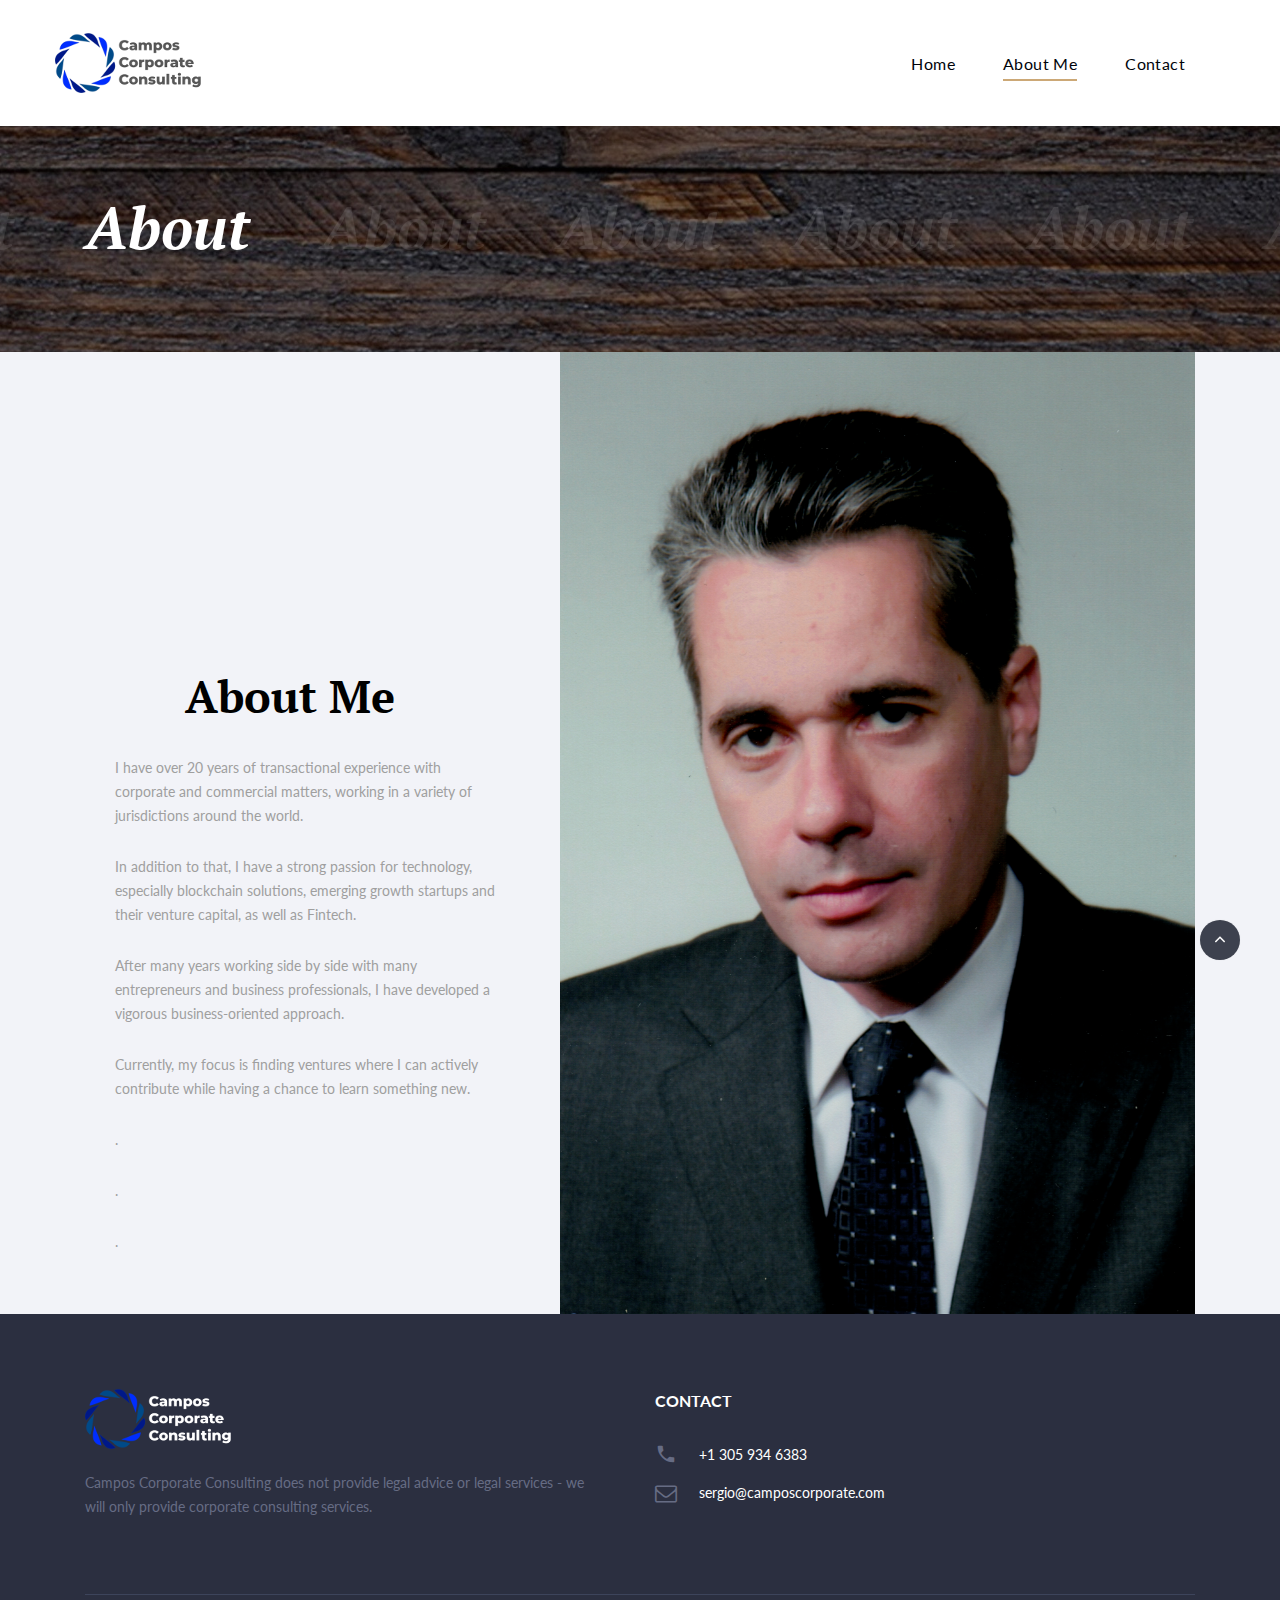
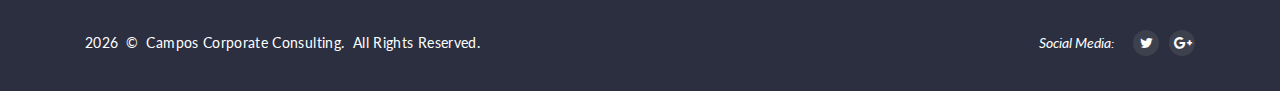
==== commit a0d3fbc7: "Rev 4" ====
--- a/about-me.html
+++ b/about-me.html
@@ -76,19 +76,22 @@
         <div class="container">
           <div class="row align-items-lg-end">
             <div class="offset-md-1 offset-lg-0 col-md-8 col-lg-6 col-xl-5">
-              <div class="section-60 section-md-90">
+              <div class="section-60 section-top-90">
                 <div class="inset-md-left-100">
                   <h3>About Me</h3>
                 </div>
                 <div class="inset-md-left-30 inset-md-right-30">
-                  <p>I have over 20 years of corporate experience in the infrastructure sector, working in a 
-                    variety of jurisdictions around the world, and dealing mainly with corporate and commercial matters.</p>
+                  <p>I have over 20 years of transactional experience with corporate and commercial matters, working 
+                    in a variety of jurisdictions around the world.</p>
                    <p>In addition to that, I have a strong passion for technology, especially blockchain solutions, 
-                     emerging growth startups and their venture capital as well as Fintech. </p>
+                     emerging growth startups and their venture capital, as well as Fintech. </p>
                    <p>After many years working side by side with many entrepreneurs and business professionals, 
                      I have developed a vigorous business-oriented approach.</p>
-                   <p>urrently, my focus is finding ventures where I 
+                   <p>Currently, my focus is finding ventures where I 
                      can actively contribute while having a chance to learn something new.</p>
+                   <p>                                                                 .</p>
+                   <p>                                                                 .</p>
+                   <p>                                                                 .</p>   
                 </div>
               </div>
             </div>
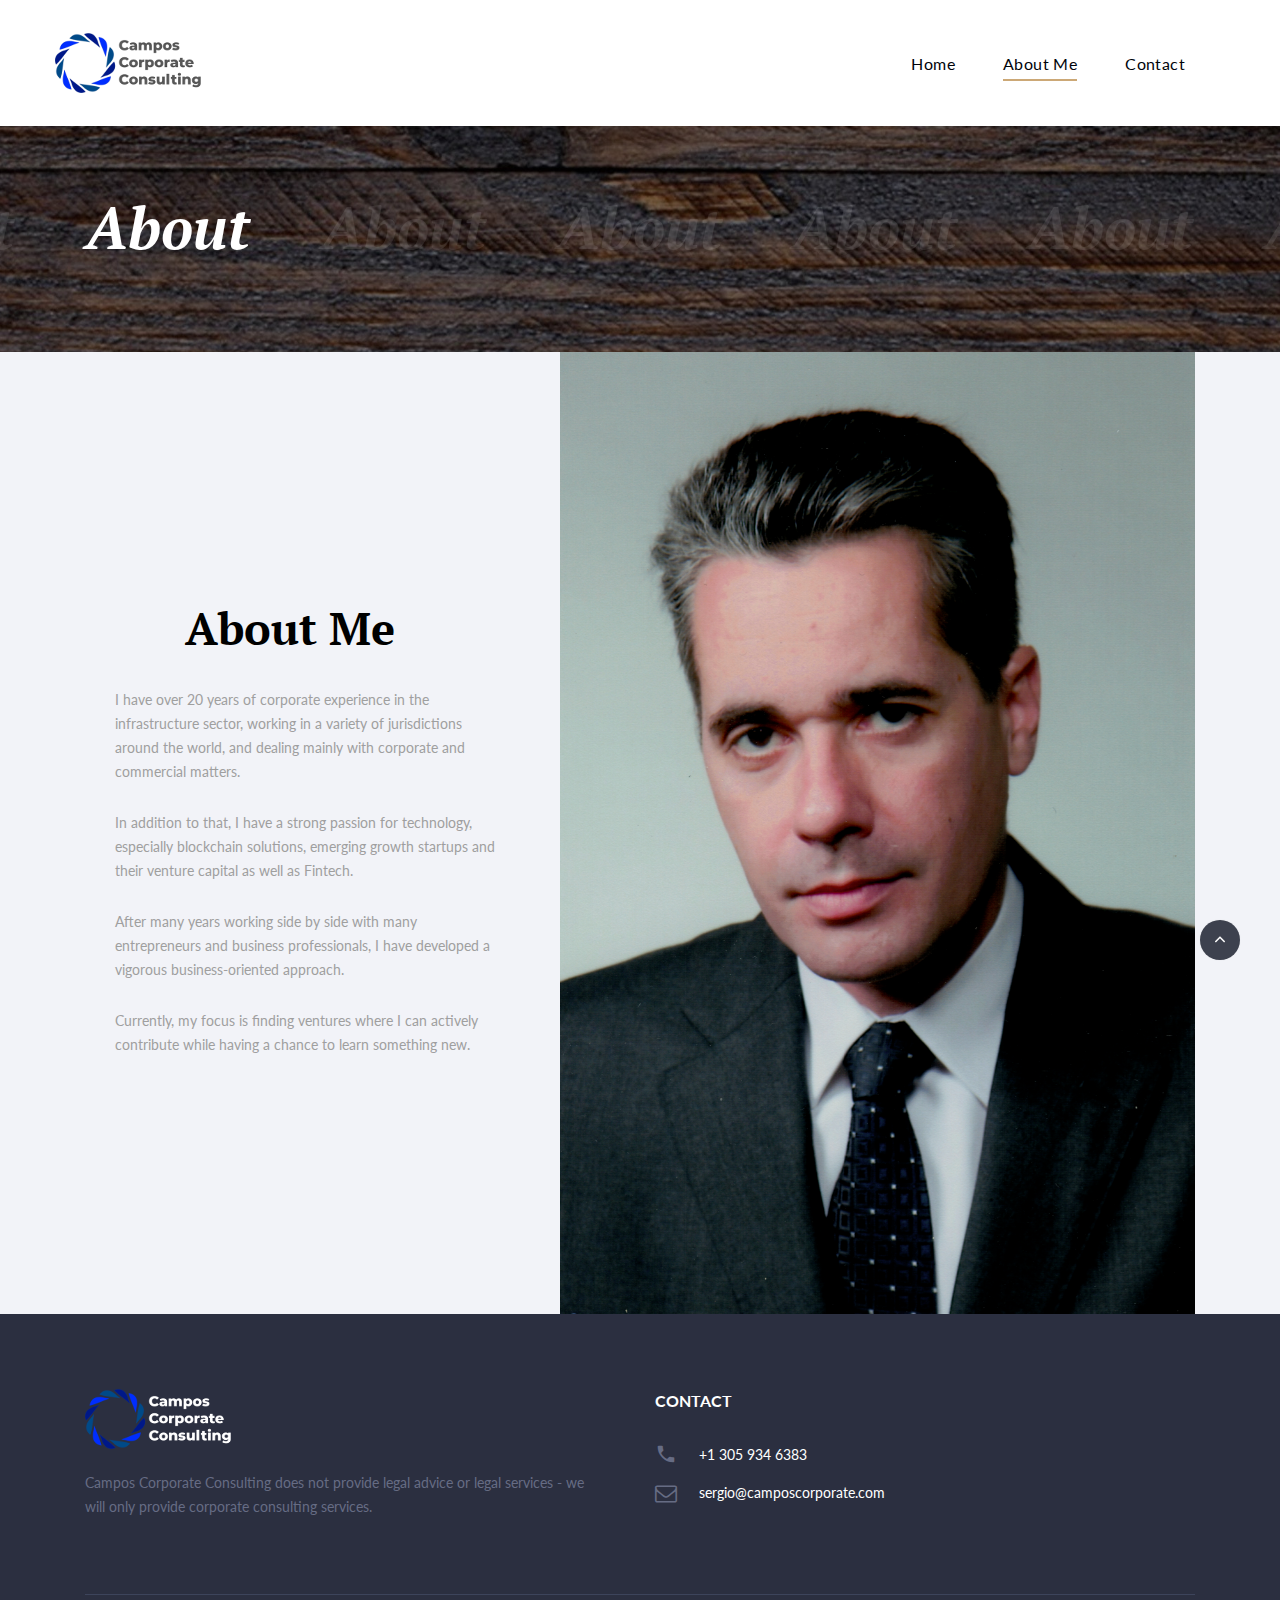
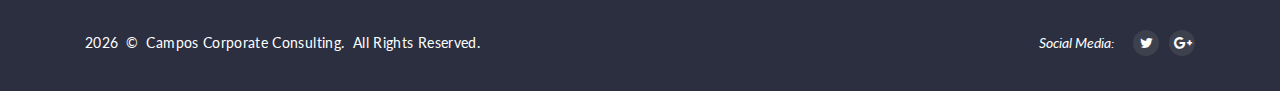
==== commit 55bffacc: "Update about-me.html" ====
--- a/about-me.html
+++ b/about-me.html
@@ -52,7 +52,7 @@
                       </li>
                       <li class="active"><a href="about-me.html">About Me</a>
                       </li>
-                      <li><a href="contact-us.html">Contact</a>
+                      <li><a href="contact.html">Contact</a>
                       </li>
                     </ul>
                   </div>
@@ -74,24 +74,21 @@
      
       <section class="bg-whisper">
         <div class="container">
-          <div class="row align-items-lg-end">
+          <div class="row align-items-lg-center">
             <div class="offset-md-1 offset-lg-0 col-md-8 col-lg-6 col-xl-5">
-              <div class="section-60 section-top-90">
+              <div class="section-60 section-md-90">
                 <div class="inset-md-left-100">
                   <h3>About Me</h3>
                 </div>
                 <div class="inset-md-left-30 inset-md-right-30">
-                  <p>I have over 20 years of transactional experience with corporate and commercial matters, working 
-                    in a variety of jurisdictions around the world.</p>
+                  <p>I have over 20 years of corporate experience in the infrastructure sector, working in a 
+                    variety of jurisdictions around the world, and dealing mainly with corporate and commercial matters.</p>
                    <p>In addition to that, I have a strong passion for technology, especially blockchain solutions, 
-                     emerging growth startups and their venture capital, as well as Fintech. </p>
+                     emerging growth startups and their venture capital as well as Fintech. </p>
                    <p>After many years working side by side with many entrepreneurs and business professionals, 
                      I have developed a vigorous business-oriented approach.</p>
                    <p>Currently, my focus is finding ventures where I 
                      can actively contribute while having a chance to learn something new.</p>
-                   <p>                                                                 .</p>
-                   <p>                                                                 .</p>
-                   <p>                                                                 .</p>   
                 </div>
               </div>
             </div>
@@ -161,4 +158,4 @@
     <script src="js/core.min.js"></script>
     <script src="js/script.js"></script>
   </body>
-</html>+</html>
